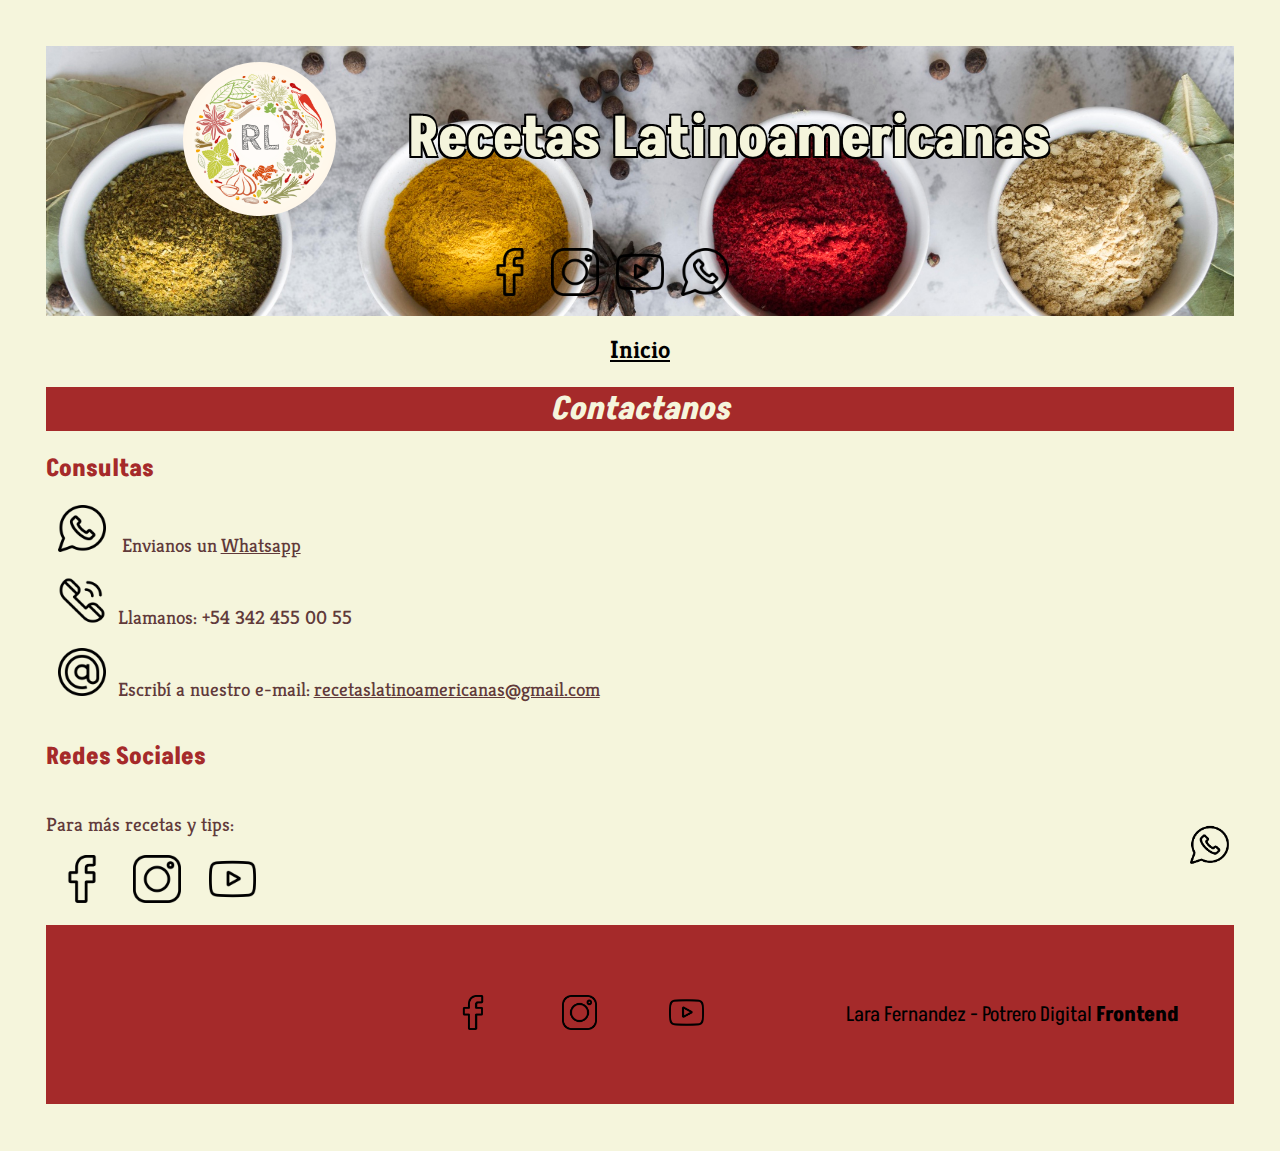
==== contact.html @ 8643713c "Actualización: contact page - responsive" ====
<!DOCTYPE html>
<html lang="en">
<head>
    <meta charset="UTF-8">
    <meta http-equiv="X-UA-Compatible" content="IE=edge">
    <meta name="viewport" content="width=device-width, initial-scale=1.0">
    <link rel="stylesheet" href="./css/estilos.css">
    <title>Contacto</title>
</head>
<body>
    <!-- Apertura Header -->
    <header>
        <img src="./img/logo-1.png" class= "logo" alt="logo">

        <h1 id="tit-page">Recetas Latinoamericanas</h1>
        
        <div class="rrss-header">
            <a href="https://www.facebook.com" target="_blank">
                <img src="./img/facebook.png" class="icono-rrss-h" alt="logo facebook"></a>
            <a href="https://www.instagram.com" target="_blank">
                <img src="./img/instagram.png" class="icono-rrss-h" alt="logo instagram"></a>
            <a href="https://www.youtube.com" target="_blank" >
                <img src="./img/youtube.png" class="icono-rrss-h" alt="logo youtube"></a>
            <a href="https://chat.whatsapp.com/BunOGeh6TNd1fvtEvDipOU" target="_blank">
                <img src="./img/whatsapp.png" class="icono-rrss-h" alt="logo whatsapp"></a>
        </div>
    </header>
    <!-- Cierre Header -->

    <!-- Barra de navegación -->
    <nav id="nav-receta">
        <a href="./index.html" id="nav-contacto" target="_self" alt="contacto"><b>Inicio</b></a>  
    </nav>
    <!-- Cierre Barra Nav -->

    <!-- Sección Contactos -->
    <section>
        <h1 id="tit-receta">Contactanos</h1>

        <h2>Consultas</h2>
        <div class="rrss-cont">
            <img src="./img/whatsapp.png" class="icono-rrss-cont"  alt="logo whatsapp">
            <p class="texto-contact">Envianos un </p> <a href="https://chat.whatsapp.com/BunOGeh6TNd1fvtEvDipOU" target="_blank" class="texto-contact">Whatsapp</a>
            <br>
            <img src="./img/telefono.png" alt="telefono" class="icono-rrss-cont" ><p class="texto-contact">Llamanos: +54 342 455 00 55</p>
            <br>
            <img src="./img/mail.png" alt="email" class="icono-rrss-cont"><p class="texto-contact" >Escribí a nuestro e-mail:</p> <a href="mailto:recetaslatinoamericanas@gmail.com" class="texto-contact"> recetaslatinoamericanas@gmail.com</a>
        </div> 
        
        <h2>Redes Sociales</h2>
        <p class="texto-contact">Para más recetas y tips:</p>
        <div class="rrss-cont">
            <a href="https://www.facebook.com" target="_blank">
                <img src="./img/facebook.png" class="icono-rrss-cont" alt="logo facebook"></a>
            <a href="https://www.instagram.com" target="_blank">
                <img src="./img/instagram.png" class="icono-rrss-cont"  alt="logo instagram"></a>
            <a href="https://www.youtube.com" target="_blank" >
                <img src="./img/youtube.png" class="icono-rrss-cont" alt="logo youtube"></a>
        </div>
    </section>
    
    <!-- Cierre Sección Contactos -->
    
    <footer>
        <iframe class="mapa-f" src="https://www.google.com/maps/embed?pb=!1m18!1m12!1m3!1d27239.251748852774!2d-60.34832398650575!3d-31.416702935560544!2m3!1f0!2f0!3f0!3m2!1i1024!2i768!4f13.1!3m3!1m2!1s0x95b4f13df9b7d5ab%3A0x53196880cef7eb53!2sSanta%20Rosa%20de%20Calchines%2C%20Santa%20Fe!5e0!3m2!1ses!2sar!4v1666921600200!5m2!1ses!2sar" style="border:0;" allowfullscreen="" loading="lazy" referrerpolicy="no-referrer-when-downgrade"></iframe>
        <div class="rrss-footer">
            <a href="https://www.facebook.com" target="_blank"><img src="./img/facebook.png" class="icono-rrss" alt="logo facebook"></a>
            <a href="https://www.instagram.com" target="_blank"><img src="./img/instagram.png" class="icono-rrss" alt="logo instagram"></a>
            <a href="https://www.youtube.com" target="_blank" ><img src="./img/youtube.png" class="icono-rrss" alt="logo youtube"></a>
            <a href="https://chat.whatsapp.com/BunOGeh6TNd1fvtEvDipOU" target="_blank"><img src="./img/whatsapp.png" id="wapp" alt="logo whatsapp"></a>
        </div> 
        <p class="texto-f">Lara Fernandez - Potrero Digital <b>Frontend</b></p>
    </footer>
</body>
</html>
---- css/estilos.css ----
@import url('https://fonts.googleapis.com/css2?family=Akshar:wght@400;500&family=Kreon:wght@300;400;500&display=swap');

body {
    background-color:beige; 
    padding:3%;
}

header{
    background-image: url(../img/header-5.png);
    background-size:cover;
    background-position:top;
    display: flex;
    flex-wrap: wrap;
    justify-content: center;
    align-items: center;
    min-height: 30vh;
    
}

.logo {
    width: 12vw;
    border-radius:200%;
    margin-right: 2%;
}
.rrss-header {
    width: 25vw;
}
.icono-rrss-h {
    width: 15%;
    padding-left: 2%;
    padding-right: 2%;    
}

#tit-page { 
    color: beige;
    text-shadow:-2px -2px 0 black,
    1px -2px 0 black,
    -2px 2px 0 black,
    2px 2px 0 black;
    font-size: 350%;
    font-family: Akshar;
    text-align: center;
    font-weight: bolder;
    margin-right: 4%;
    margin-left: 4%;
}

#nav-receta { 
    padding-top: 1.5%;
    height: 50%;
    width: 100%;
    text-align: center;
}
.recetas {
    padding-top: 1%;
    padding-bottom: 1%;
    padding-left: 4%;
    padding-right: 4%;
    color: brown;
    font-family: Kreon, serif;
    font-size: 150%;
}
.recetas:hover {
    background-color: brown;
    color: beige;
}

#nav-contacto {
    padding-top: 1%;
    padding-bottom: 1%;
    padding-left: 4%;
    padding-right: 4%;
    color: black;
    font-family: Kreon, serif;
    font-size: 155%;
}
#nav-contacto:hover {
    background-color: black;
    color: beige;
}

#tit-receta  { 
    background-color: brown; 
    color:beige; 
    font-family: Akshar, sans-serif;
    font-style: oblique;
    text-align: center;
    font-size: 200%;
}
.texto-principal { 
    color:rgb(226, 50, 50); 
    font-size:120%; 
    font-family: kreon, serif;
}
.centrar{
    margin:auto;
    display:block;
}
img.mediana { 
    width: 38vw;
    height: 50vh;
    display:block;
    float: left;
    margin-right: 2%;
    margin-left: 2%;
    border-style: solid;
    border-color: rgb(97, 58, 58);
}

.video { 
    width: 38vw;
    height: 50vh;
    display:block;
    padding-left: 3%;
    margin-right: 2%;
    margin-left: 2%;
}
h2 { color:brown; 
    font-family: Akshar, sans-serif;
    font-size: 150%;

}
h3 { 
    color:brown; 
    font-family: Akshar, sans-serif;
    text-decoration-line: underline;
    font-size: 140%;
}

.lista-desord { 
    color:rgb(97, 58, 58); 
    font-size:120%; 
    font-family: kreon, serif;
    list-style:circle;
}
.lista-ord { 
    color:rgb(97, 58, 58); 
    font-size:120%; 
    font-family: kreon, serif;
    text-align: justify;
    list-style:decimal;
}
h4 { color:rgb(226, 50, 50); 
    font-size: 120%; 
    font-family: kreon, serif;
}
.enlace { 
    color:rgb(226, 50, 50); 
    font-size:110%; 
    font-family: kreon, serif;
}

.enlace:hover {
    color:rgb(194, 45, 45);
    font-style: italic;
}

#mapa {
    width: 40vw; 
    height: 50vh;
    margin-right: 8%;
    margin-left: 2%;
    border-radius: 1%;
}

footer {
    background-color: brown;
    padding-top: 1.5%;
    padding-bottom: 1.5%;
    margin-top: 1.5%;
    height: 50%;
    width: 100%;
    left: 1.5%;
    display: flex;
    justify-content: center;
    align-items: center;
    flex-wrap: wrap;
}

.mapa-f {
    width: 22vw; 
    height: 16vh;
    margin-right: 3%;
}

.rrss-footer {
    display: flex;
    margin-right: 3%;
    margin-left: 6%;
    width: 25vw;

}
.icono-rrss {
    width: 33%;
    padding-left: 1%;
    padding-right: 1%;      
}

.texto-f {
    margin-left: 3%;
    margin-right: 3%;
    font-family: Akshar, sans-serif;
    font-size: 130%;
}

#wapp {
    width: 3%;
    position: fixed;
    bottom: 4%;
    right: 4%;
    
}

.icono-rrss-cont {
    width: 4%;
    padding-left: 1%;
    padding-right: 1%;    
}

.texto-contact {
    display: inline-block;
    color:rgb(97, 58, 58); 
    font-size:120%; 
    font-family: kreon, serif;
}
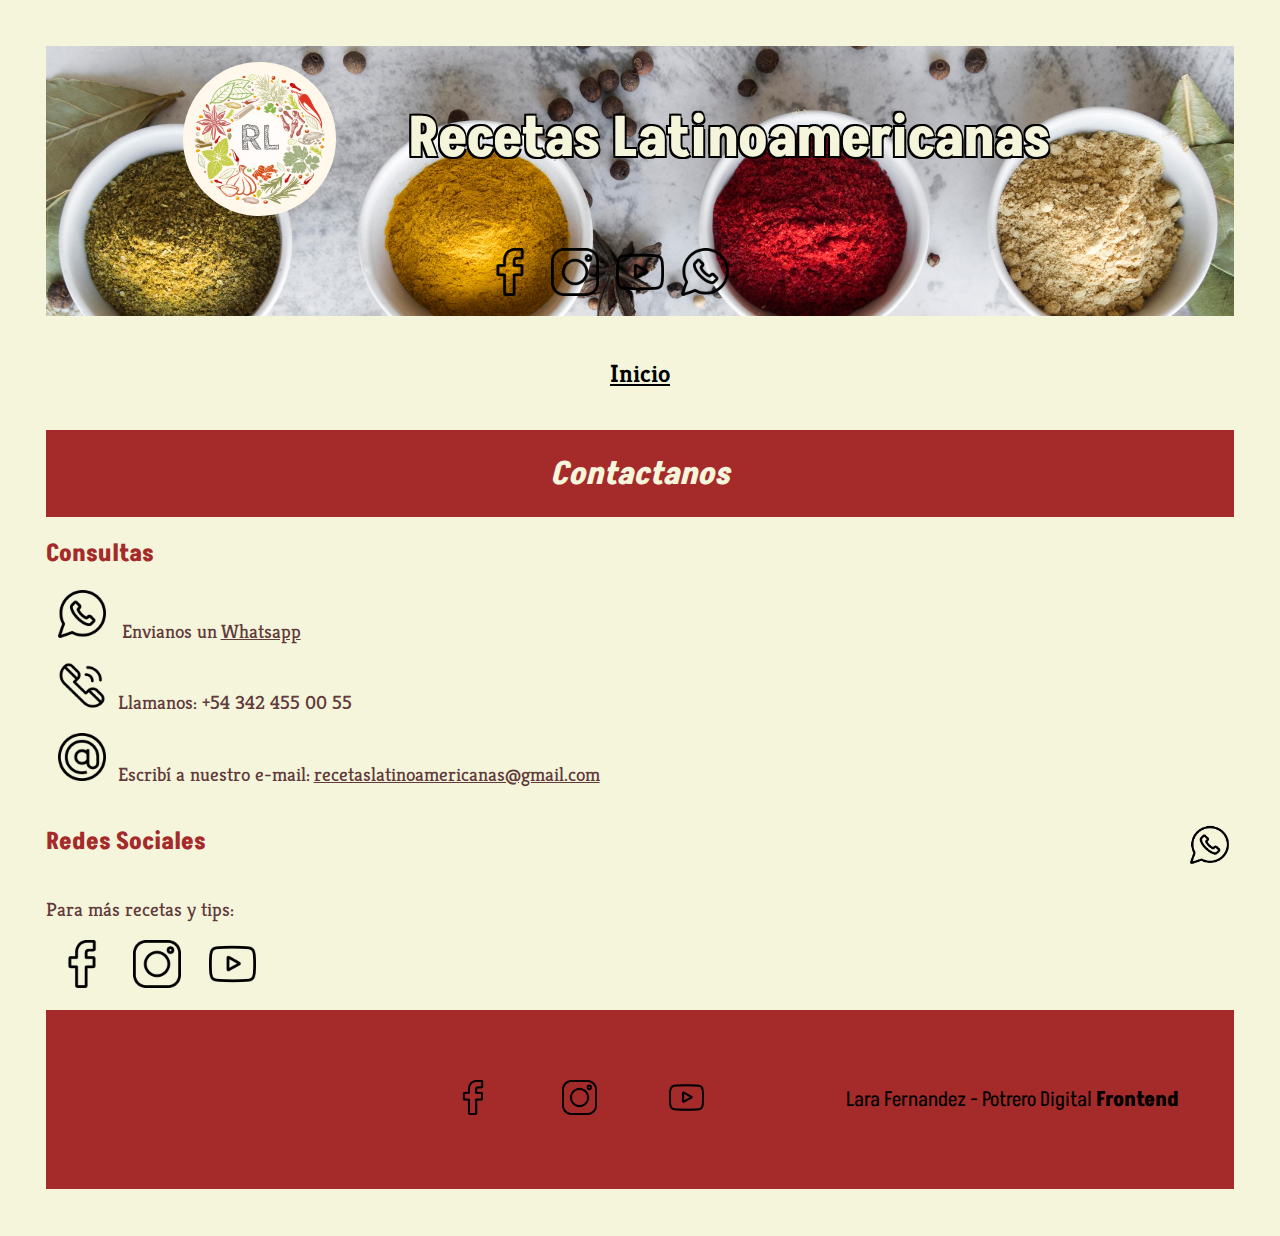
==== commit d4425baa: "Actualizacion - media quaries y flex" ====
--- a/contact.html
+++ b/contact.html
@@ -35,8 +35,11 @@
 
     <!-- Sección Contactos -->
     <section>
-        <h1 id="tit-receta">Contactanos</h1>
 
+        <div id="tit-ppal">
+            <h1 id="tit-receta">Contactanos</h1>
+        </div>
+        
         <h2>Consultas</h2>
         <div class="rrss-cont">
             <img src="./img/whatsapp.png" class="icono-rrss-cont"  alt="logo whatsapp">
--- a/css/estilos.css
+++ b/css/estilos.css
@@ -5,6 +5,7 @@
     padding:3%;
 }
 
+/* header */
 header{
     background-image: url(../img/header-5.png);
     background-size:cover;
@@ -13,8 +14,7 @@
     flex-wrap: wrap;
     justify-content: center;
     align-items: center;
-    min-height: 30vh;
-    
+    min-height: 30vh;    
 }
 
 .logo {
@@ -45,15 +45,26 @@
     margin-left: 4%;
 }
 
+/* barra de navegacion */
 #nav-receta { 
     padding-top: 1.5%;
+    padding-bottom:1.5%;;
     height: 50%;
     width: 100%;
-    text-align: center;
+    display: flex;
+    flex-wrap: wrap;
+    justify-content: center;
+}
+#latam {
+    width: 6%;
+    height: 6%;
+    padding-left: 4%;
+    padding-right: 4%;
+    display: none;
 }
 .recetas {
-    padding-top: 1%;
-    padding-bottom: 1%;
+    padding-top: 2%;
+    padding-bottom: 2%;
     padding-left: 4%;
     padding-right: 4%;
     color: brown;
@@ -66,8 +77,8 @@
 }
 
 #nav-contacto {
-    padding-top: 1%;
-    padding-bottom: 1%;
+    padding-top: 2%;
+    padding-bottom: 2%;
     padding-left: 4%;
     padding-right: 4%;
     color: black;
@@ -79,14 +90,31 @@
     color: beige;
 }
 
+/* seccion principal */ 
+#tit-ppal {
+    height: 10%;
+    width: 100%;
+    background-color: brown;
+    display: flex;
+    flex-wrap: wrap;
+    justify-content: center;
+    align-items: center;
+}
 #tit-receta  { 
-    background-color: brown; 
     color:beige; 
     font-family: Akshar, sans-serif;
     font-style: oblique;
     text-align: center;
     font-size: 200%;
 }
+#bandera-py {
+    width: 3.5vmax;
+    height: 7.5vmin;
+    padding-top: 2%;
+    padding-bottom: 2%;
+    padding-left: 2%;
+    padding-right: 2%;
+}
 .texto-principal { 
     color:rgb(226, 50, 50); 
     font-size:120%; 
@@ -96,25 +124,32 @@
     margin:auto;
     display:block;
 }
+#img-vid {
+    display: flex;
+    justify-content: center;
+    justify-content: space-around;
+    flex-wrap: wrap;
+}
 img.mediana { 
-    width: 38vw;
-    height: 50vh;
-    display:block;
+    width: 38vmax;
+    height: 50vmin;
     float: left;
     margin-right: 2%;
     margin-left: 2%;
     border-style: solid;
-    border-color: rgb(97, 58, 58);
-}
-
+    border-color: rgb(97, 58, 58); 
+    display: flex;
+}
 .video { 
-    width: 38vw;
-    height: 50vh;
-    display:block;
+    width: 38vmax;
+    height: 50vmin;
     padding-left: 3%;
     margin-right: 2%;
     margin-left: 2%;
-}
+    display: flex;
+}
+
+/* receta */
 h2 { color:brown; 
     font-family: Akshar, sans-serif;
     font-size: 150%;
@@ -140,6 +175,8 @@
     text-align: justify;
     list-style:decimal;
 }
+
+/* aside */
 h4 { color:rgb(226, 50, 50); 
     font-size: 120%; 
     font-family: kreon, serif;
@@ -163,6 +200,7 @@
     border-radius: 1%;
 }
 
+/* footer */
 footer {
     background-color: brown;
     padding-top: 1.5%;
@@ -224,3 +262,41 @@
     font-family: kreon, serif;
 }
 
+/* media queries */
+
+@media (max-width: 575px){
+    body {
+        background-color:rgba(235, 195, 85, 0.932);
+    }
+    #tit-page{
+        color: rgba(235, 195, 85, 0.932);
+    } 
+    #tit-receta {
+        color: rgba(235, 195, 85, 0.932);
+    }
+    .recetas:hover {
+        color: rgba(235, 195, 85, 0.932);
+    }
+    #nav-contacto:hover {
+        color: rgba(235, 195, 85, 0.932);
+    }
+    #latam {
+        display: inline;
+    }
+}
+
+@media (max-width: 768px) {
+    header{
+        background-image: url(../img/header-4.jpg);
+    }
+    #latam {
+        display: none;
+    }
+}
+
+@media (min-width: 1200px) {
+    #bandera-py{
+        display: none;
+    }
+
+}
